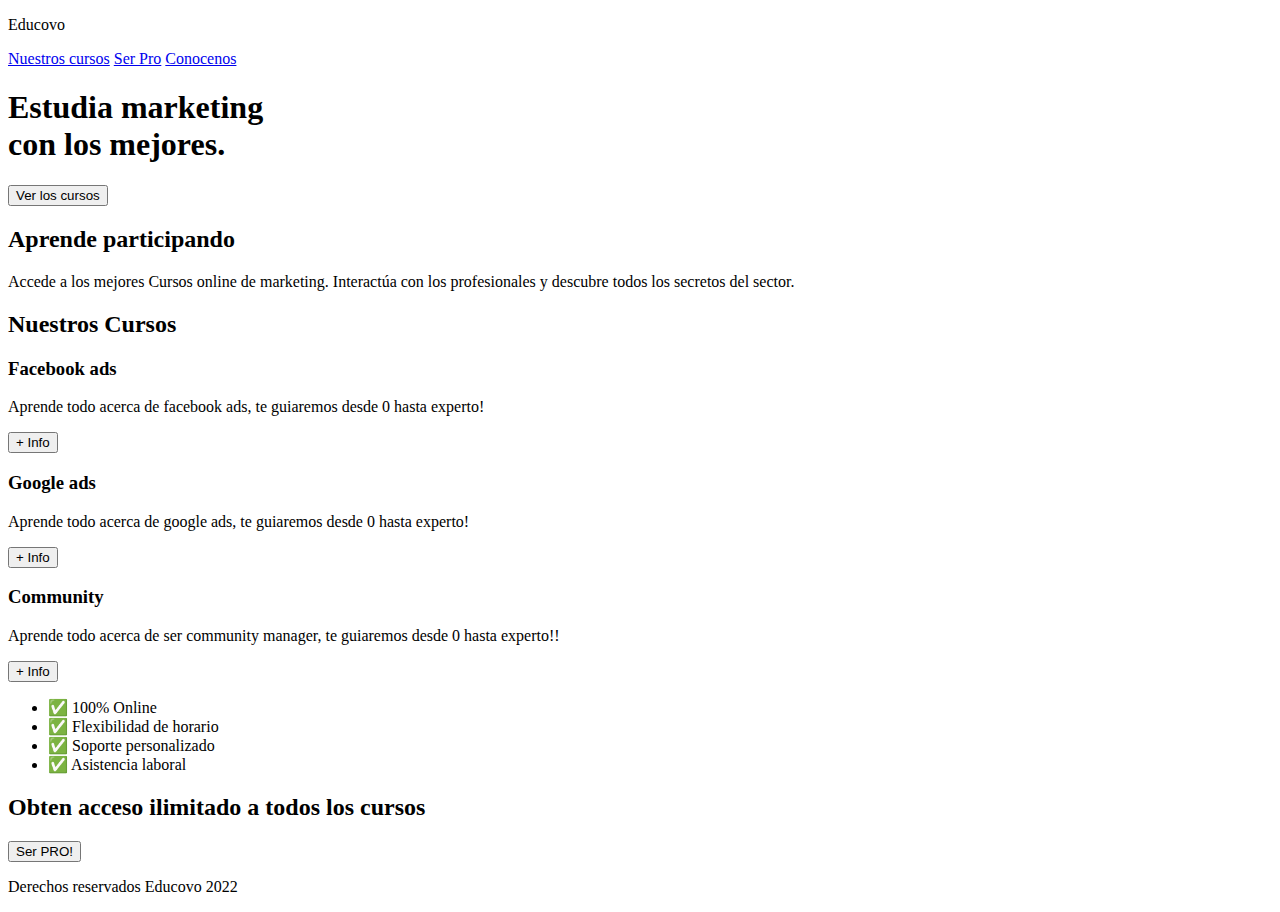
==== index.html @ 93cedd1e "sin animaciones" ====
<!DOCTYPE html>
<html lang="en">
<head>
    <meta charset="UTF-8">
    <meta http-equiv="X-UA-Compatible" content="IE=edge">
    <meta name="viewport" content="width=device-width, initial-scale=1.0">
    <title>Educovo</title>
    <link rel="stylesheet" href="./CSS/style.css">
    <link rel="preconnect" href="https://fonts.googleapis.com">
    <link rel="preconnect" href="https://fonts.gstatic.com" crossorigin>
    <link href="https://fonts.googleapis.com/css2?family=Open+Sans&family=Roboto:wght@100&display=swap" rel="stylesheet">
</head>
<body>

    <header>
        <div class="container">
            <p class="logo">Educovo</p>
            <nav>
                <a href="./HTML/cursos.html">Nuestros cursos</a>
                <a href="./HTML/Serpro.html">Ser Pro</a>
                <a href="./HTML/conocenos.html">Conocenos</a>
            </nav>
        </div>
    </header>

    <section id="hero">
        <h1>Estudia marketing <br>con los mejores.</br></h1>
        <button>Ver los cursos</button>
    </section>

    <section id="aprende-participando">
        <div class="container">
            <div class="image-container"></div>
            <div class="texto">
                <h2>Aprende <span class="color-acento"> participando</h2></span>
                <p>Accede a los mejores Cursos online de marketing. Interactúa con los profesionales y descubre todos los secretos del sector.</p>
            </div>
        </div>
    </section>

    <section id="nuestros-cursos">
        <div class="container">
            <h2>Nuestros Cursos</h2>
            <div class="cursos">
                <div class="carta">
                    <h3>Facebook ads</h3>
                    <p>Aprende todo acerca de facebook ads, te guiaremos desde 0 hasta experto!</p>
                    <button>+ Info</button>
                </div>
                <div class="carta">
                    <h3>Google ads</h3>
                    <p>Aprende todo acerca de google ads, te guiaremos desde 0 hasta experto!</p>
                    <button>+ Info</button>
                </div>
                <div class="carta">
                    <h3>Community</h3>
                    <p>Aprende todo acerca de ser community manager, te guiaremos desde 0 hasta experto!!</p>
                    <button>+ Info</button>
                </div>
            </div>
        </div>
    </section>

    <section id="caracteristicas">
        <div class="container">
            <div class="image-container"></div>
            <div class="lista">
                <ul>
                    <li>✅ 100% Online</li>
                    <li>✅ Flexibilidad de horario</li>
                    <li>✅ Soporte personalizado</li>
                    <li>✅ Asistencia laboral</li>
                </ul>
            </div>
        </div>
    </section>

    <section id="pro">
        <h2>Obten acceso ilimitado a todos los cursos</h2>
        <button>Ser PRO!</button>
    </section>

    <footer>
        <div class="container">
            <p>Derechos reservados Educovo 2022</p>
        </div>
    </footer>





    
</body>
</html>
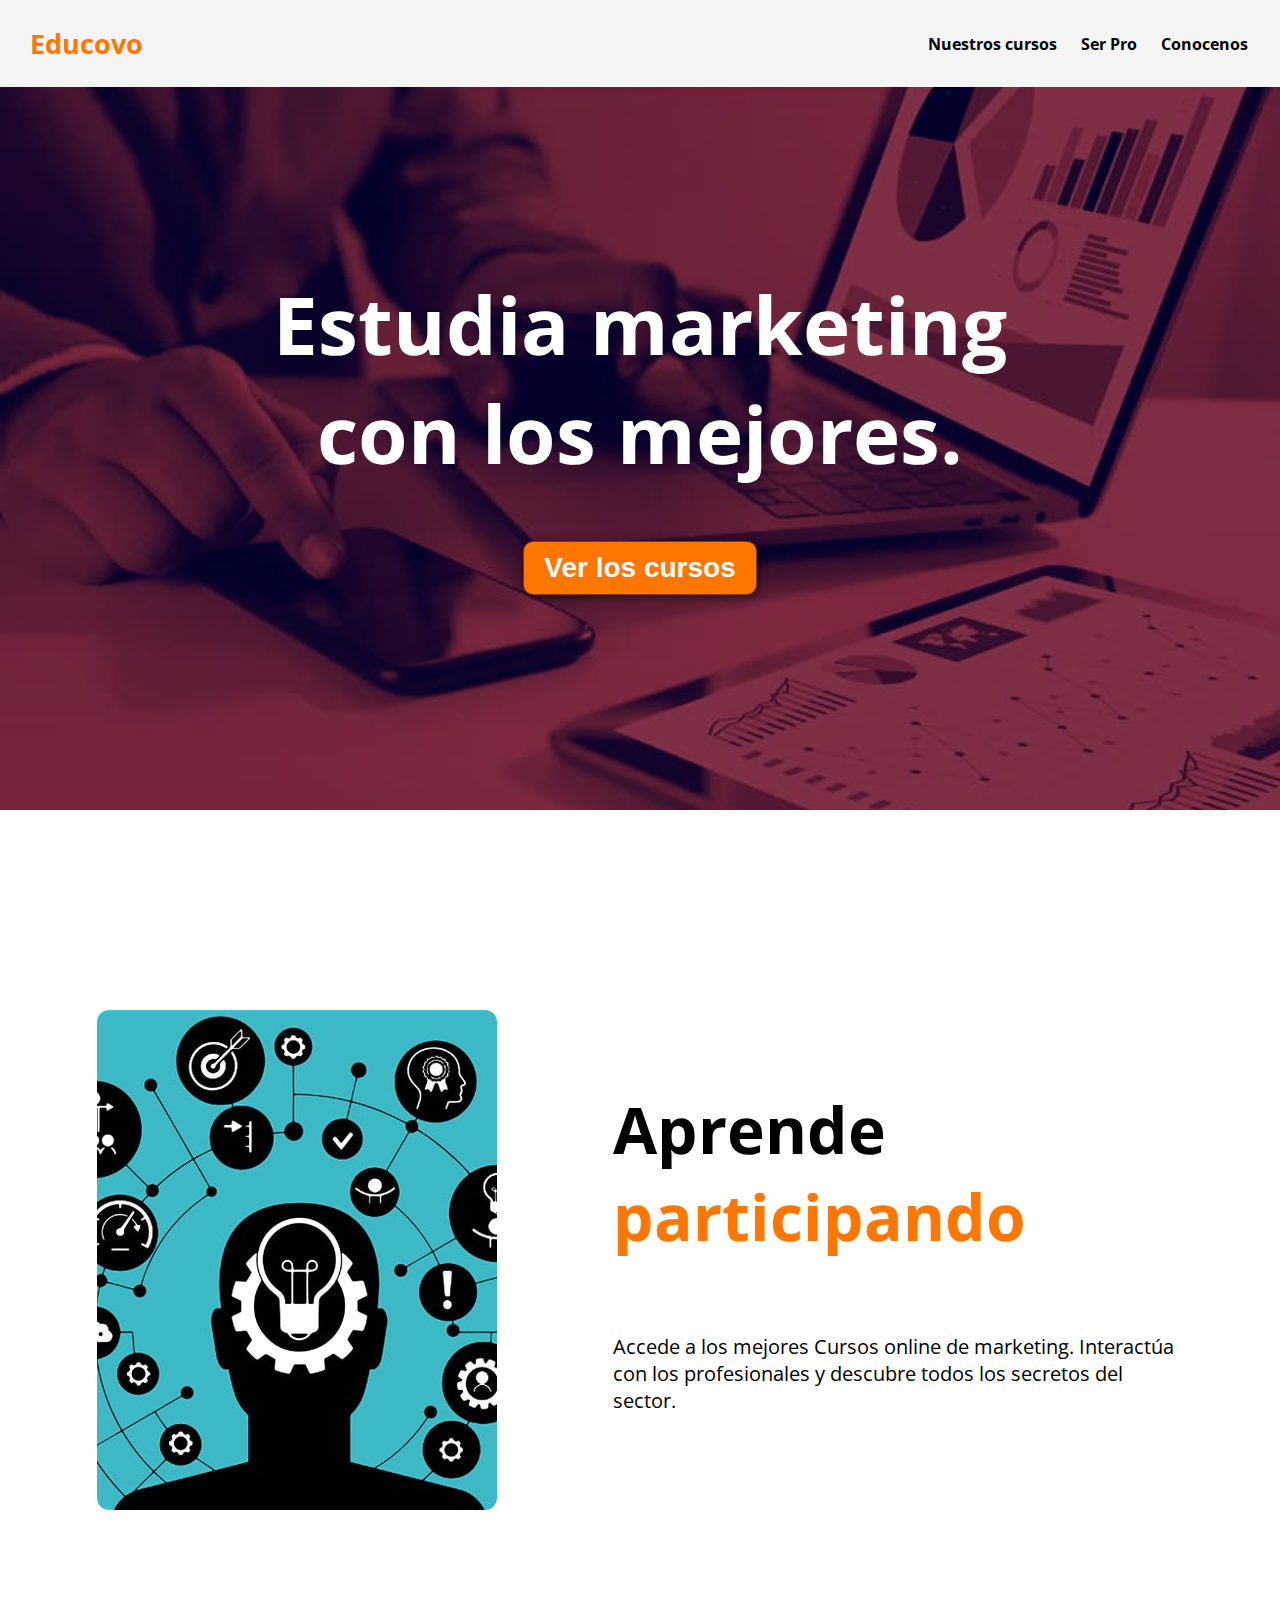
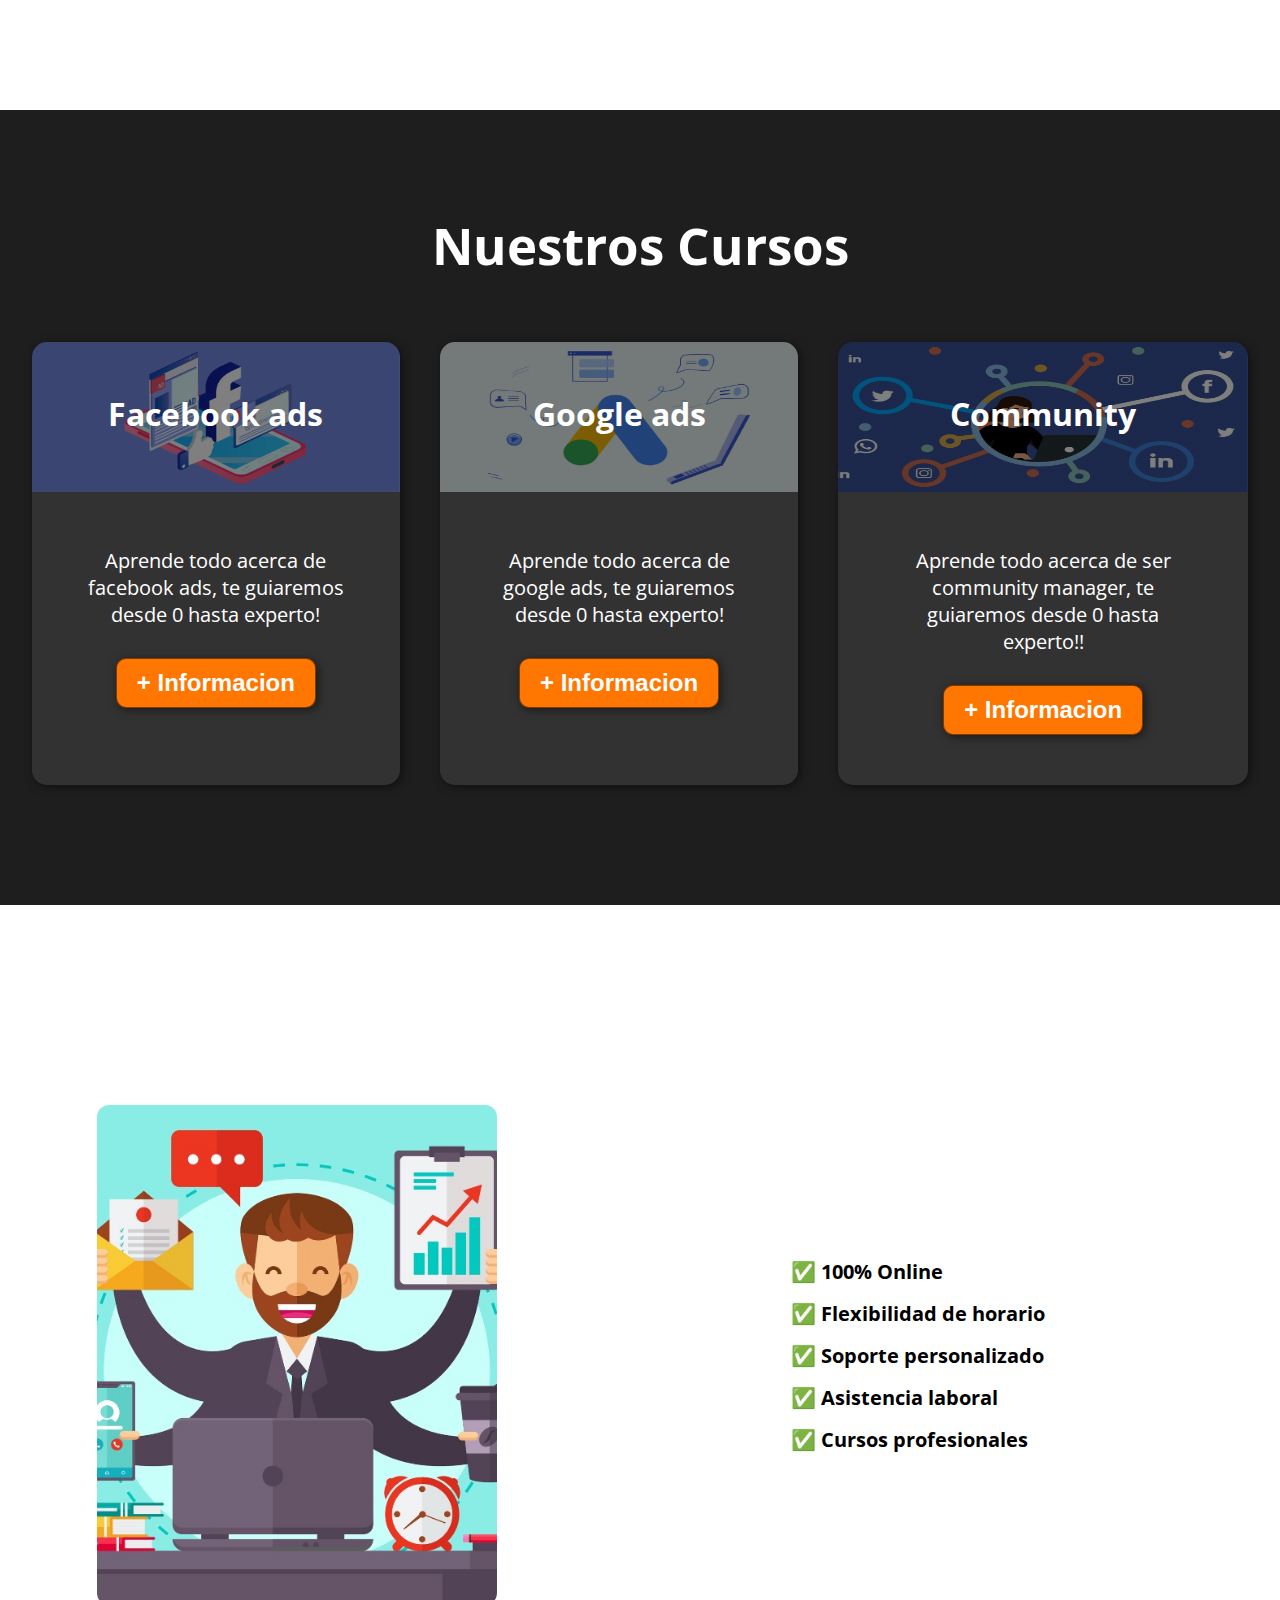
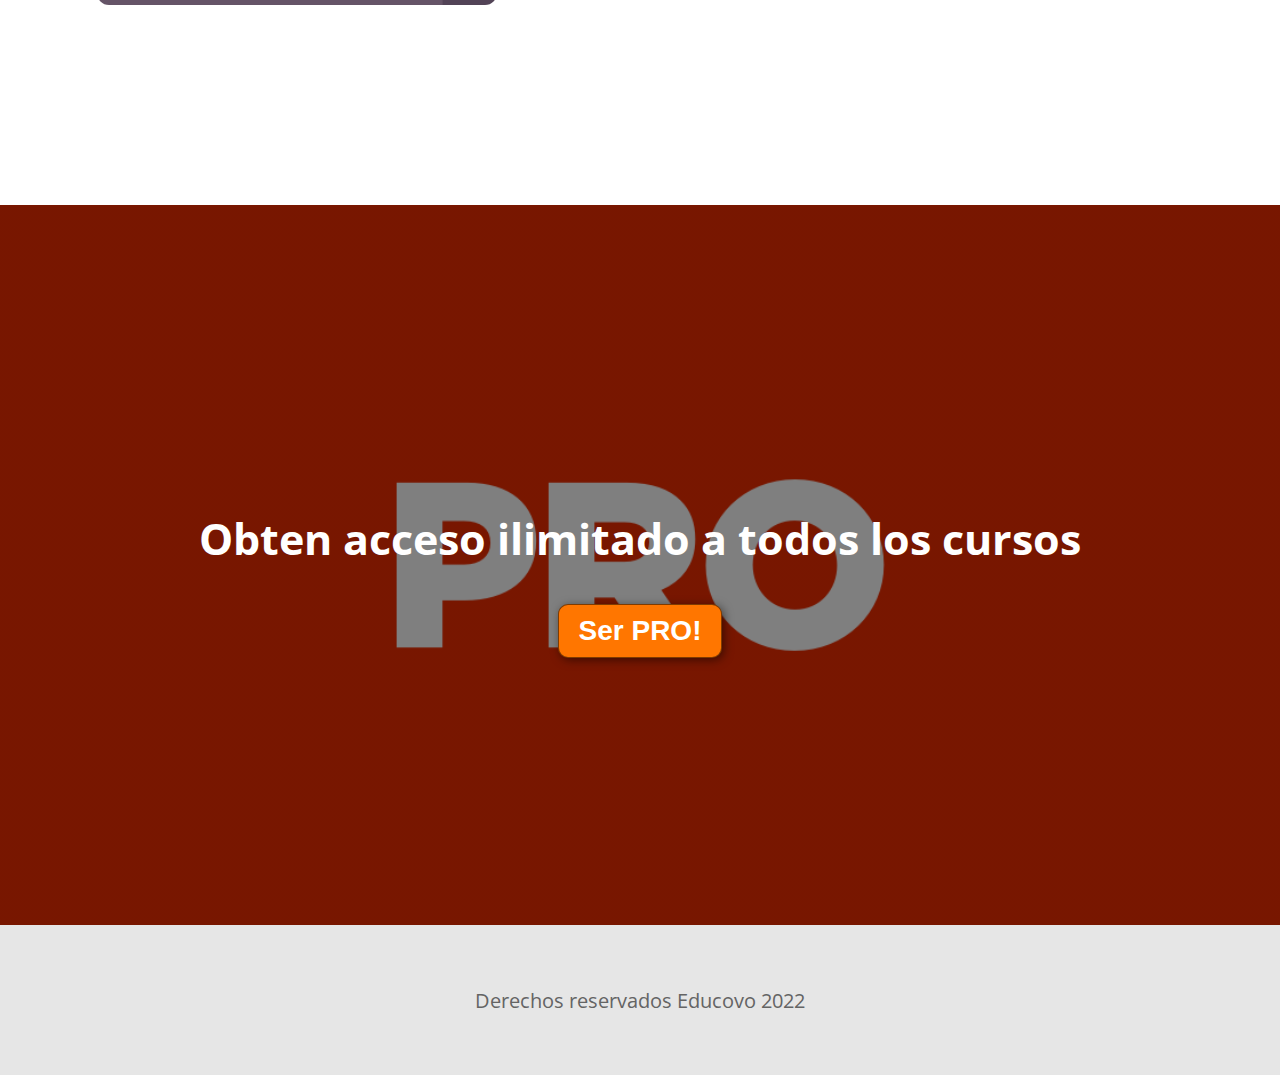
==== commit 881e67c8: "se modifica texto y botones" ====
--- a/index.html
+++ b/index.html
@@ -45,17 +45,17 @@
                 <div class="carta">
                     <h3>Facebook ads</h3>
                     <p>Aprende todo acerca de facebook ads, te guiaremos desde 0 hasta experto!</p>
-                    <button>+ Info</button>
+                    <button>+ Informacion</button>
                 </div>
                 <div class="carta">
                     <h3>Google ads</h3>
                     <p>Aprende todo acerca de google ads, te guiaremos desde 0 hasta experto!</p>
-                    <button>+ Info</button>
+                    <button>+ Informacion</button>
                 </div>
                 <div class="carta">
                     <h3>Community</h3>
                     <p>Aprende todo acerca de ser community manager, te guiaremos desde 0 hasta experto!!</p>
-                    <button>+ Info</button>
+                    <button>+ Informacion</button>
                 </div>
             </div>
         </div>
@@ -70,6 +70,7 @@
                     <li>✅ Flexibilidad de horario</li>
                     <li>✅ Soporte personalizado</li>
                     <li>✅ Asistencia laboral</li>
+                    <li>✅ Cursos profesionales</li>
                 </ul>
             </div>
         </div>
--- a/CSS/style.css
+++ b/CSS/style.css
@@ -0,0 +1,337 @@
+*{
+    box-sizing: border-box;
+}
+
+body{
+    margin: 0;
+    font-family:  'Open Sans', sans-serif;
+}
+
+
+h1{ font-size: 3.5em;}
+h2{ font-size: 2.7em;}
+h3{ font-size: 2em;}
+p{ font-size: 1.25em;}
+ul{ list-style: none;}
+li{ font-size: 1.25em;}
+
+button{
+    font-size: 1.5em;
+    font-weight: bold;
+    padding: 10px 20px;
+    border-radius: 10px;
+    border: 1px solid rgba(0,0,0,0.5);
+    box-shadow: 2px 2px 10px rgba(0,0,0,0.5);
+    color: white;
+    background-color: rgb(255,118,0);
+}
+
+button:hover{
+    background-color: black;
+    color: rgb(255,118,0);
+    transition: 1s;
+    cursor: pointer;
+}
+
+.container{
+    max-width: 1400px;
+    margin: auto;
+}
+
+.color-acento{
+    color: rgb(255,118,0);
+}
+
+header{
+    background-color: rgb(245,245,245);
+}
+
+header .logo{
+    margin: 0;
+    padding: 25px 30px;
+    font-weight: bold;
+    color: rgb(255,118,0);
+    font-size: 1.7em;
+}
+
+header .container{
+    display: flex;
+    flex-direction: column;
+    align-items: center;
+}
+
+header nav{
+    display: flex;
+    flex-direction: column;
+    text-align: center;
+    padding-bottom: 25px;
+}
+
+header a{
+    padding: 5px 12px;
+    text-decoration: none;
+    font-weight: bold;
+    color: black;
+}
+
+header a:hover{
+    color: rgb(211, 114, 30);
+    background-color: black;
+    transition: 1s;
+}
+
+#hero{
+    display: flex;
+    align-items: center;
+    justify-content: center;
+    text-align: center;
+    flex-direction: column;
+    height: 90vh;
+    color: white;
+    background-image: linear-gradient(
+        0deg,
+        rgba(0,0,0,0.5),
+        rgba(0,0,0,0.5)
+    )
+    ,url("../imagenes/funciones-marketing-digital.jpg");
+    background-repeat: no-repeat;
+    background-size: cover;
+    background-position: center center;
+}
+
+#hero h1{
+    color: white;
+}
+
+#hero button{
+    font-size: 1.75em;
+}
+
+#aprende-participando .container{
+    text-align: center;
+    padding: 200px 12px;
+}
+
+#nuestros-cursos{
+    background-color: rgb(30,30,30);
+    color: white;
+    text-align: center;
+}
+
+#nuestros-cursos .container{
+    padding: 100px 12px;
+}
+
+#nuestros-cursos h2{
+    margin-top: 0;
+    font-size: 3.2em;
+}
+
+#nuestros-cursos p{
+    display: none;
+}
+
+
+.carta:first-child{
+    background-image: linear-gradient(
+        0deg,
+        rgba(0,0,0,0.5),
+        rgba(0,0,0,0.5)
+    )
+    ,url("../imagenes/facebook-ads-que-es.png");
+    background-repeat: no-repeat;
+    background-size: cover;
+    background-position: center center;
+    padding: 50px;
+    margin: 20px;
+    border-radius: 15px;
+}
+
+.carta:nth-child(2){
+    background-image: linear-gradient(
+        0deg,
+        rgba(0,0,0,0.5),
+        rgba(0,0,0,0.5)
+    )
+    ,url("../imagenes/Google-Kampagne-raidboxes.webp");
+    background-repeat: no-repeat;
+    background-size: cover;
+    background-position: center center;
+    padding: 50px;
+    margin: 20px;
+    border-radius: 15px;
+}
+
+.carta:nth-child(3){
+    background-image: linear-gradient(
+        0deg,
+        rgba(0,0,0,0.5),
+        rgba(0,0,0,0.5)
+    )
+    ,url("../imagenes/community.jpeg");
+    background-repeat: no-repeat;
+    background-size: cover;
+    background-position: center center;
+    padding: 50px;
+    margin: 20px;
+    border-radius: 15px;
+}
+
+.carta h3:hover{
+    background-color: rgb(255,118,0);
+}
+
+#caracteristicas .container{
+    text-align: center;
+    padding: 200px 12px;
+}
+
+#caracteristicas li{
+    margin: 15px 0px;
+    font-weight: bold;
+}
+
+#pro{
+    display: flex;
+    align-items: center;
+    justify-content: center;
+    text-align: center;
+    flex-direction: column;
+    height: 80vh;
+    color: white;
+    background-image: linear-gradient(
+        0deg,
+        rgba(0,0,0,0.5),
+        rgba(0,0,0,0.5)
+    )
+    ,url("../imagenes/pro.png");
+    background-repeat: no-repeat;
+    background-size: cover;
+    background-position: center center;
+}
+
+
+#pro button{
+    font-size: 1.75em;
+}
+
+footer{
+    background-color: rgb(230,230,230); 
+}
+
+footer .container{
+    height: 150px;
+    display: flex;
+    justify-content: center;
+    align-items: center;
+}
+
+footer p{
+    margin: 0;
+    color: rgb(100, 100, 100);
+    padding: 12px;
+}
+
+@media (min-width: 720px){
+
+    header{
+        position: fixed;
+        width: 100%;
+    }
+
+    header .container{
+        flex-direction: row;
+        justify-content: space-between;
+    }
+
+    header nav{
+        flex-direction: row;
+        padding-bottom: 0;
+        padding-right: 20px;
+    }
+
+    #hero h1{
+        font-size: 5em;
+    }
+
+    #aprende-participando .container{
+        display: flex;
+        justify-content: space-evenly;
+    }
+
+    #aprende-participando .texto{
+        width: 50%;
+        max-width: 600px;
+        text-align: initial;
+        padding-left: 30px;
+        display: flex;
+        align-items: center;
+        flex-direction: column;
+        justify-content: center;
+    }
+
+    #aprende-participando h2{
+        margin-top: 0;
+        font-size: 4em;
+    }
+
+    #aprende-participando .image-container{
+        background-image: url(../imagenes/aprende-def.jpeg);
+        background-size: cover;
+        background-position: center center;
+        height: 500px;
+        width: 400px;
+        border-radius: 12px;
+    }
+
+    #nuestros-cursos .cursos{
+        display: flex;
+        justify-content: center;
+    }
+
+    #nuestros-cursos p{
+        display: block;
+        padding-top: 80px;
+        margin-bottom: 30px;
+    }
+
+    #nuestros-cursos h3{
+        margin-top: 0;
+    }
+
+    #nuestros-cursos .carta{
+        padding: 50px;
+        background-size: 100% 150px;
+        background-repeat: no-repeat;
+        background-position-y: 0;
+        background-color: rgb(50, 50, 50);
+        box-shadow: 2px 2px 10px rgba(0,0,0,0.5);
+    }
+
+    #caracteristicas .container{
+        display: flex;
+        justify-content: space-evenly;
+    }
+    
+    #caracteristicas .lista{
+        width: 50%;
+        max-width: 600px;
+        text-align: initial;
+        padding-left: 30px;
+        display: flex;
+        align-items: center;
+        flex-direction: column;
+        justify-content: center;
+    }
+
+    #caracteristicas .image-container{
+        background-image: url("../imagenes/lista.jpg");
+        background-size: cover;
+        background-position: center center;
+        height: 500px;
+        width: 400px;
+        border-radius: 12px;
+    }
+    
+    
+}
